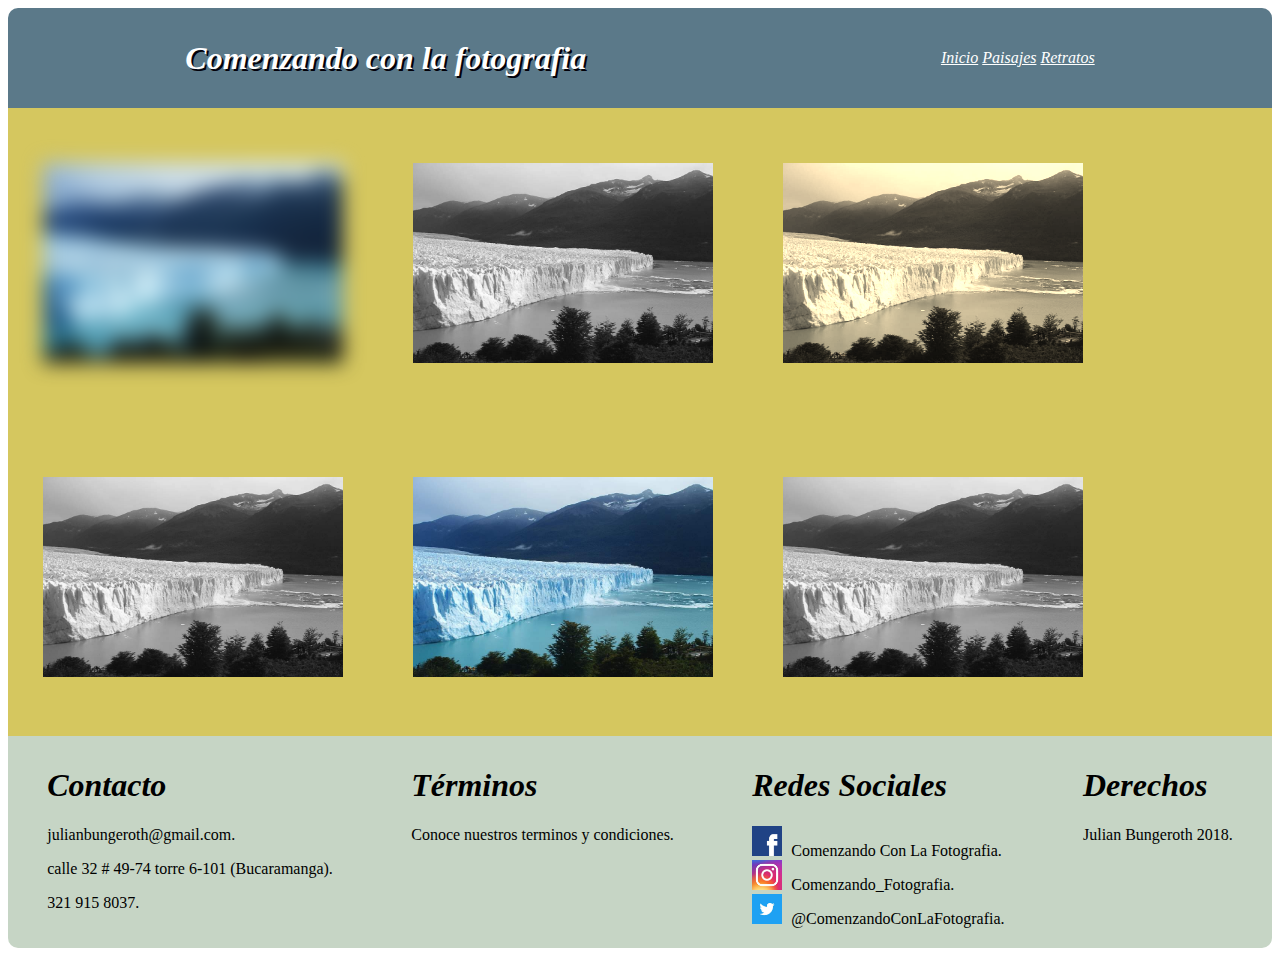
==== html/paisajes.html @ 09913a45 "evaluacion final css" ====
<!DOCTYPE html>
<html>
  <head>
    <meta charset="utf-8">
    <meta name="viewport" content="width=device-width,user-scalable=no">
    <link rel="stylesheet" href="../CSS/Paisajes.css">
    <title></title>
  </head>
  <body>
    <header>
      <div class="Titulo">
        <h1><em>Comenzando con la fotografia</em></h1>
      </div>
      <div class="Menu">
        <a href="../index.html"><em>Inicio</em></a>
        <a href="../html/paisajes.html"><em>Paisajes</em></a>
        <a href="../html/retatos.html"><em>Retratos</em></a>
      </div>
    </header>
    <div class="fila1">
      <div class="imagen1">
        <img src="../Img/imagen2.jpg" width="300px" height="200px">
      </div>
      <div class="imagen2">
        <img src="../Img/imagen2.jpg" width="300px" height="200px">
      </div>
      <div class="imagen3">
        <img src="../Img/imagen2.jpg" width="300px" height="200px">
      </div>
    </div>
    <div class="fila2">
      <div class="imagen4">
        <img src="../Img/imagen2.jpg" width="300px" height="200px">
      </div>
      <div class="imagen5">
        <img src="../Img/imagen2.jpg" width="300px" height="200px">
      </div>
      <div class="imagen6">
        <img src="../Img/imagen2.jpg" width="300px" height="200px">
      </div>
    </div>
  </body>
  <footer>
    <div class="pie-pagina">
      <div class="Contacto">
        <h1><em><strong>Contacto</strong></em></h1>
        <p>julianbungeroth@gmail.com.</p>
        <p>calle 32 # 49-74 torre 6-101 (Bucaramanga).</p>
        <p>321 915 8037.</p>
      </div>
      <div class="Terminos">
        <h1><em>Términos</em></h1>
        <p>Conoce nuestros terminos y condiciones.</p>

      </div>
      <div class="Redes-Sociales">
        <h1><em>Redes Sociales</em></h1>
        <div class="facebook">
        <img src="../Img/facebook.png">
        <label>Comenzando Con La Fotografia.</label>
        </div>
        <div class="instragram">
        <img src="../Img/instagram.jpg">
        <label>Comenzando_Fotografia.</label>
        </div>
        <div class="Twitter">
        <img src="../Img/twitter.jpg">
        <label>@ComenzandoConLaFotografia.</label>
        </div>


      </div>
      <div class="Derechos">
        <h1><em>Derechos</em></h1>
        <p>Julian Bungeroth 2018.</p>

      </div>

    </div>
  </footer>
</html>
---- CSS/Paisajes.css ----
header{
  width: 100%;
  background-color: #5b7989;
  border-top-left-radius: 10px;
  border-top-right-radius: 10px;
  display: flex;
  flex-direction: row;
  height: 100px;
 }
 .Titulo h1{
   color: white;
   text-shadow: 2px 2px #02010a;
 }
 .Menu a{
   color: white;
 }
 .Titulo,.Menu{
   margin: auto;
}
.fila1,.fila2{
  margin: auto;
  width: 100%;
  background-color: #d5c75f;
  padding-top: 20px;
  padding-bottom: 20px;
  display: flex;
  flex-direction: row;

}
.fila1 img{
  margin: 35px;

}
.fila2 img{
  margin: 35px;
}
.imagen1{
  filter: blur(10px);
}
.imagen2,.imagen4,.imagen6{
  filter: grayscale(100%);
}
.imagen3{
  filter: sepia(90%);
}
footer{
  width: 100%;
  border-bottom-left-radius: 10px;
  border-bottom-right-radius: 10px;
  background-color: #C6d5c5;

}
.pie-pagina{
  display: flex;
  flex-direction: row;
  justify-content: center;
}
.Contacto,.Terminos,.Redes-Sociales,.Derechos{
  justify-content: center;
  margin: auto;
  margin-top: 10px;
  margin-bottom: 20px;
}
.Redes-Sociales img{
  width: 30px;
  height: 30px;
}
.Redes-Sociales label{

margin-left: 5px;
margin-top: -3px;
}
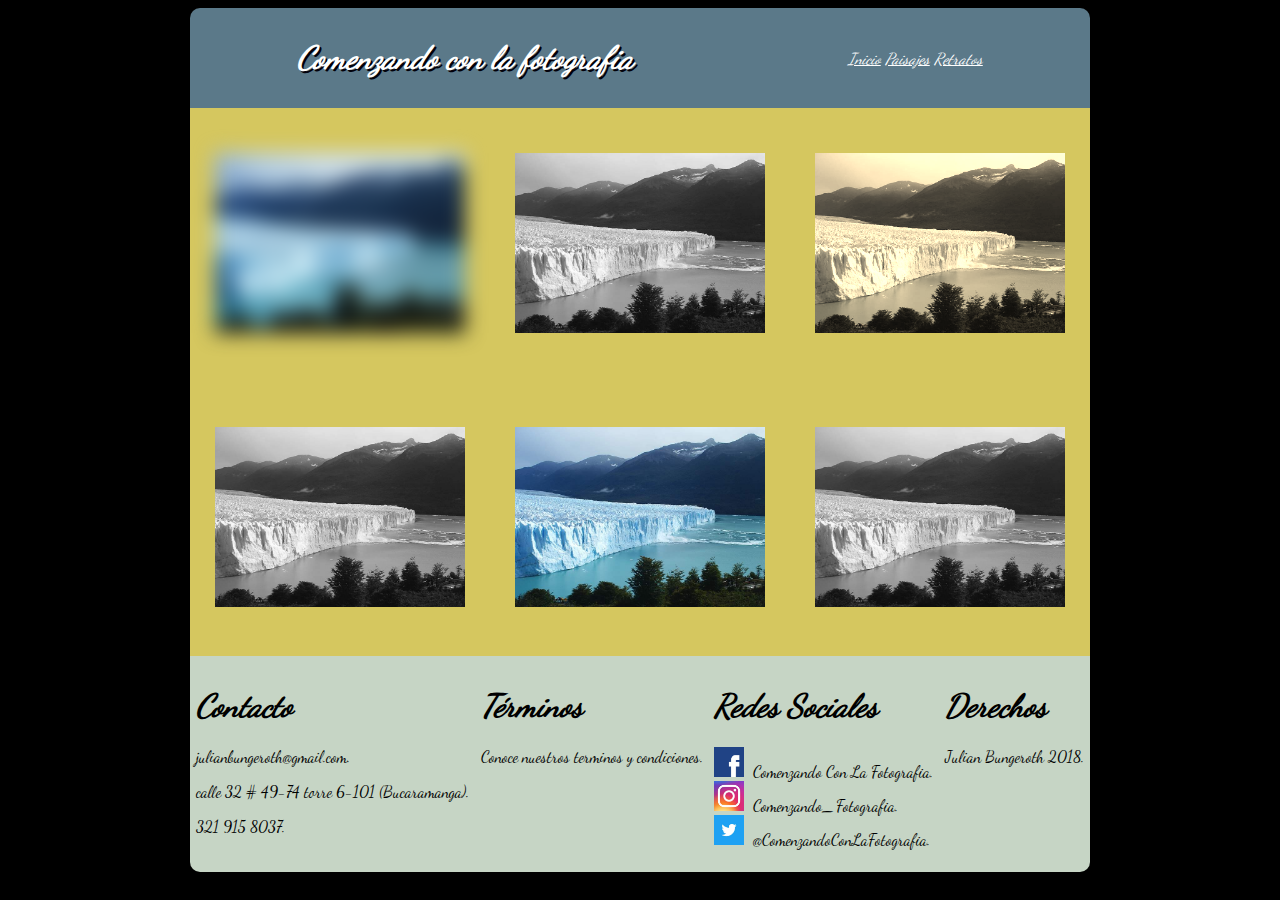
==== commit fe98b021: "animaciones y fonts retratos y paisajes" ====
--- a/html/paisajes.html
+++ b/html/paisajes.html
@@ -7,75 +7,80 @@
     <title></title>
   </head>
   <body>
-    <header>
-      <div class="Titulo">
-        <h1><em>Comenzando con la fotografia</em></h1>
-      </div>
-      <div class="Menu">
-        <a href="../index.html"><em>Inicio</em></a>
-        <a href="../html/paisajes.html"><em>Paisajes</em></a>
-        <a href="../html/retatos.html"><em>Retratos</em></a>
-      </div>
-    </header>
-    <div class="fila1">
-      <div class="imagen1">
-        <img src="../Img/imagen2.jpg" width="300px" height="200px">
-      </div>
-      <div class="imagen2">
-        <img src="../Img/imagen2.jpg" width="300px" height="200px">
-      </div>
-      <div class="imagen3">
-        <img src="../Img/imagen2.jpg" width="300px" height="200px">
-      </div>
-    </div>
-    <div class="fila2">
-      <div class="imagen4">
-        <img src="../Img/imagen2.jpg" width="300px" height="200px">
-      </div>
-      <div class="imagen5">
-        <img src="../Img/imagen2.jpg" width="300px" height="200px">
-      </div>
-      <div class="imagen6">
-        <img src="../Img/imagen2.jpg" width="300px" height="200px">
-      </div>
-    </div>
-  </body>
-  <footer>
-    <div class="pie-pagina">
-      <div class="Contacto">
-        <h1><em><strong>Contacto</strong></em></h1>
-        <p>julianbungeroth@gmail.com.</p>
-        <p>calle 32 # 49-74 torre 6-101 (Bucaramanga).</p>
-        <p>321 915 8037.</p>
-      </div>
-      <div class="Terminos">
-        <h1><em>Términos</em></h1>
-        <p>Conoce nuestros terminos y condiciones.</p>
+   <div class="contenido">
+     <header>
+       <div class="Titulo">
+         <h1><em>Comenzando con la fotografia</em></h1>
+       </div>
+       <div class="Menu">
+         <a href="../index.html"><em>Inicio</em></a>
+         <a href="../html/paisajes.html"><em>Paisajes</em></a>
+         <a href="../html/retatos.html"><em>Retratos</em></a>
+       </div>
+     </header>
+     <div class="fila1">
+       <div class="imagen1">
+         <img src="../Img/imagen2.jpg" width="250px" height="180px">
+       </div>
+       <div class="imagen2">
+         <img src="../Img/imagen2.jpg" width="250px" height="180px">
+       </div>
+       <div class="imagen3">
+         <img src="../Img/imagen2.jpg" width="250px" height="180px">
+       </div>
+     </div>
+     <div class="fila2">
+       <div class="imagen4">
+         <img src="../Img/imagen2.jpg" width="250px" height="180px">
+       </div>
+       <div class="imagen5">
+         <img src="../Img/imagen2.jpg" width="250px" height="180px">
+       </div>
+       <div class="imagen6">
+         <img src="../Img/imagen2.jpg" width="250px" height="180px">
+       </div>
+     </div>
+     <footer>
+       <div class="pie-pagina">
+         <div class="Contacto">
+           <h1><em><strong>Contacto</strong></em></h1>
+           <p>julianbungeroth@gmail.com.</p>
+           <p>calle 32 # 49-74 torre 6-101 (Bucaramanga).</p>
+           <p>321 915 8037.</p>
+         </div>
+         <div class="Terminos">
+           <h1><em>Términos</em></h1>
+           <p>Conoce nuestros terminos y condiciones.</p>
 
-      </div>
-      <div class="Redes-Sociales">
-        <h1><em>Redes Sociales</em></h1>
-        <div class="facebook">
-        <img src="../Img/facebook.png">
-        <label>Comenzando Con La Fotografia.</label>
-        </div>
-        <div class="instragram">
-        <img src="../Img/instagram.jpg">
-        <label>Comenzando_Fotografia.</label>
-        </div>
-        <div class="Twitter">
-        <img src="../Img/twitter.jpg">
-        <label>@ComenzandoConLaFotografia.</label>
-        </div>
+         </div>
+         <div class="Redes-Sociales">
+           <h1><em>Redes Sociales</em></h1>
+           <div class="facebook">
+           <img src="../Img/facebook.png">
+           <label>Comenzando Con La Fotografia.</label>
+           </div>
+           <div class="instragram">
+           <img src="../Img/instagram.jpg">
+           <label>Comenzando_Fotografia.</label>
+           </div>
+           <div class="Twitter">
+           <img src="../Img/twitter.jpg">
+           <label>@ComenzandoConLaFotografia.</label>
+           </div>
 
 
-      </div>
-      <div class="Derechos">
-        <h1><em>Derechos</em></h1>
-        <p>Julian Bungeroth 2018.</p>
+         </div>
+         <div class="Derechos">
+           <h1><em>Derechos</em></h1>
+           <p>Julian Bungeroth 2018.</p>
 
-      </div>
+         </div>
 
-    </div>
-  </footer>
+       </div>
+     </footer>
+
+   </div>
+
+  </body>
+
 </html>
--- a/CSS/Paisajes.css
+++ b/CSS/Paisajes.css
@@ -1,3 +1,10 @@
+@font-face {
+  font-family: "Dancing Script";
+  src: url(../fonts/DancingScript-Regular.ttf)format("truetype");
+}
+*{
+  font-family: "Dancing Script";
+}
 header{
   width: 100%;
   background-color: #5b7989;
@@ -6,6 +13,31 @@
   display: flex;
   flex-direction: row;
   height: 100px;
+ }
+ body{
+   display: flex;
+   color: white;
+   background-color: black;
+   justify-content: center;
+ }
+ footer{
+   color: black;
+ }
+ @keyframes animationcontenido{
+ 0%{
+   margin-top: 150%;
+ }
+ 60%{
+   margin-top: -5%;
+ }
+ 100%{
+   margin-top: 0;
+ }
+ }
+
+ .contenido{
+   animation: animationcontenido 1.5s;
+
  }
  .Titulo h1{
    color: white;
@@ -28,11 +60,11 @@
 
 }
 .fila1 img{
-  margin: 35px;
+  margin: 25px;
 
 }
 .fila2 img{
-  margin: 35px;
+  margin: 25px;
 }
 .imagen1{
   filter: blur(10px);
@@ -70,3 +102,14 @@
 margin-left: 5px;
 margin-top: -3px;
 }
+@media screen and (min-width: 900px){
+  .contenido{
+    width: 900px;
+  }
+}
+
+@@media screen and (max-width: 899px){
+  .contenido{
+    width: 100%;
+  }
+}
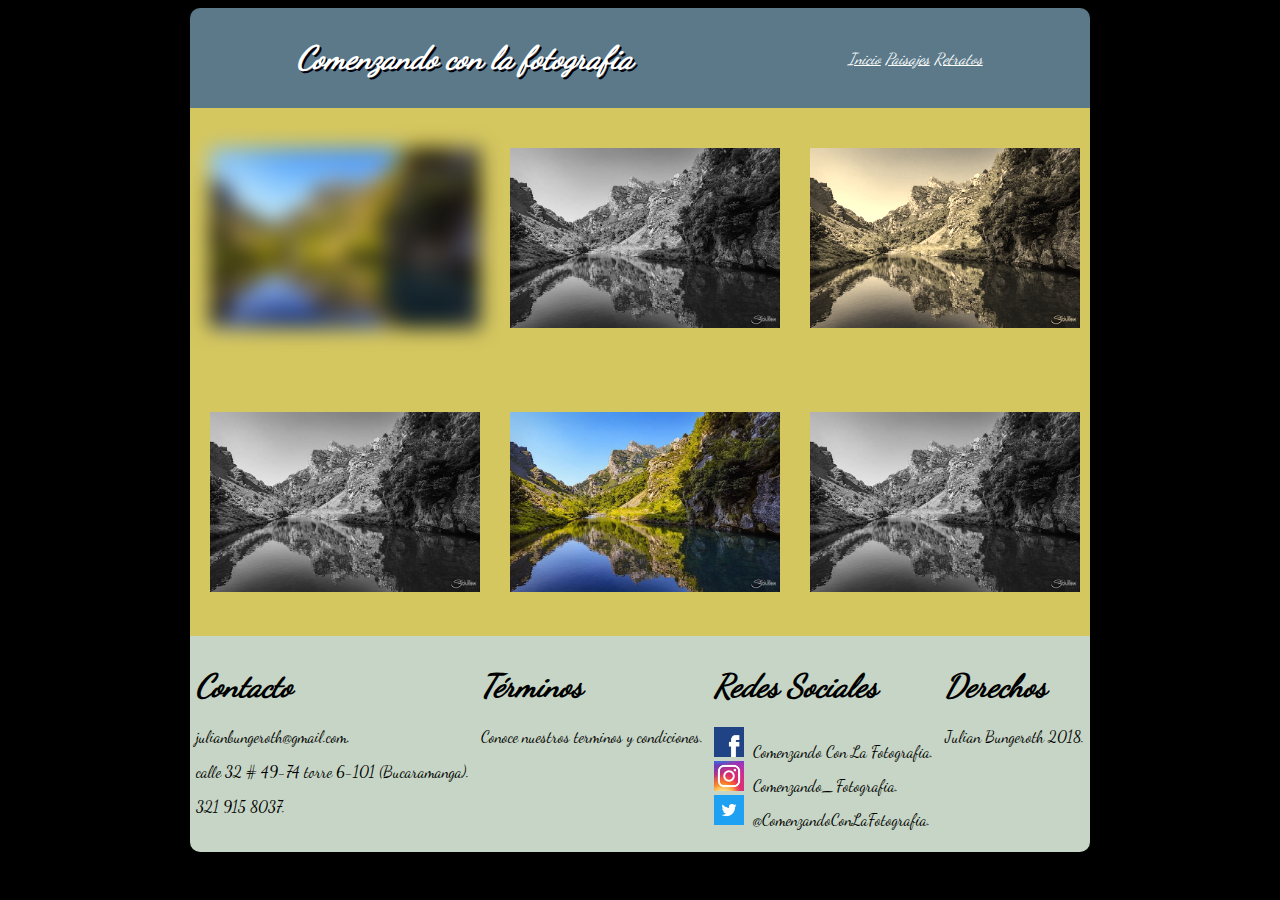
==== commit 72d18fe2: "diseño web responsive" ====
--- a/html/paisajes.html
+++ b/html/paisajes.html
@@ -20,24 +20,24 @@
      </header>
      <div class="fila1">
        <div class="imagen1">
-         <img src="../Img/imagen2.jpg" width="250px" height="180px">
+         <img src="../Img/imagen2.jpg" width="90%">
        </div>
        <div class="imagen2">
-         <img src="../Img/imagen2.jpg" width="250px" height="180px">
+         <img src="../Img/imagen2.jpg" width="90%">
        </div>
        <div class="imagen3">
-         <img src="../Img/imagen2.jpg" width="250px" height="180px">
+         <img src="../Img/imagen2.jpg" width="90%">
        </div>
      </div>
      <div class="fila2">
        <div class="imagen4">
-         <img src="../Img/imagen2.jpg" width="250px" height="180px">
+         <img src="../Img/imagen2.jpg" width="90%">
        </div>
        <div class="imagen5">
-         <img src="../Img/imagen2.jpg" width="250px" height="180px">
+         <img src="../Img/imagen2.jpg" width="90%">
        </div>
        <div class="imagen6">
-         <img src="../Img/imagen2.jpg" width="250px" height="180px">
+         <img src="../Img/imagen2.jpg" width="90%">
        </div>
      </div>
      <footer>
--- a/CSS/Paisajes.css
+++ b/CSS/Paisajes.css
@@ -12,6 +12,7 @@
   border-top-right-radius: 10px;
   display: flex;
   flex-direction: row;
+  flex-flow: row wrap;
   height: 100px;
  }
  body{
@@ -60,11 +61,11 @@
 
 }
 .fila1 img{
-  margin: 25px;
+  margin: 20px;
 
 }
 .fila2 img{
-  margin: 25px;
+  margin: 20px;
 }
 .imagen1{
   filter: blur(10px);
@@ -108,8 +109,31 @@
   }
 }
 
-@@media screen and (max-width: 899px){
+@media screen and (max-width: 899px){
   .contenido{
     width: 100%;
   }
+  .Titulo {
+    width: 100%;
+    text-align: center;
+  }
+  .Menu {
+    width: 100%;
+    text-align: center;
+  }
+  .fila1{
+    width: 100%;
+    display: flex;
+    flex-direction: column;
+  }
+  .fila2{
+    width: 100%;
+    display: flex;
+    flex-direction: column;
+  }
+  .pie-pagina {
+     display: flex;
+     flex-direction: column;
+
+   }
 }
